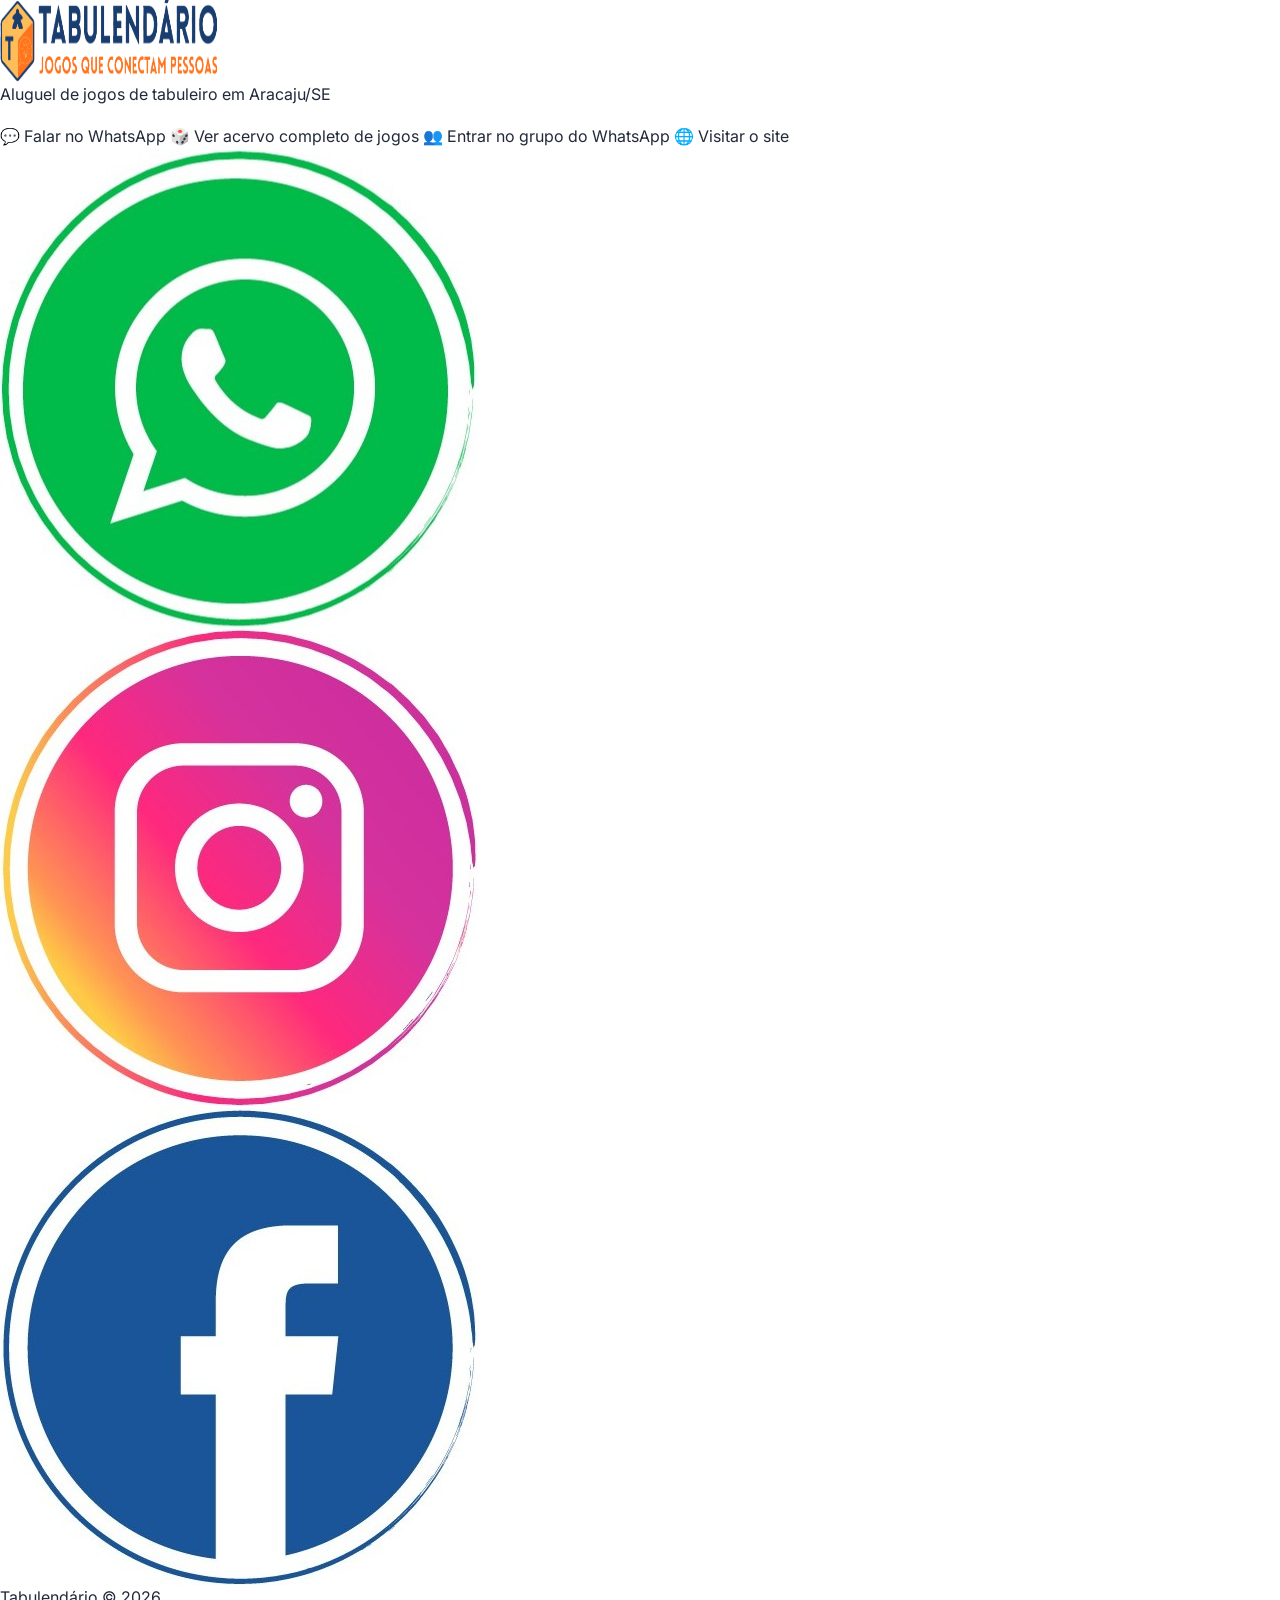
==== links.html @ 5ee8ec60 "Add files via upload" ====
<!DOCTYPE html>
<html lang="pt-BR">
<head>
<meta charset="UTF-8">
<meta name="viewport" content="width=device-width, initial-scale=1.0">
<title>Tabulendário | Links</title>
<meta name="description" content="Todos os links do Tabulendário: fale no WhatsApp, veja o acervo completo de jogos, entre no grupo e siga nas redes sociais.">
<meta name="robots" content="noindex">

<link rel="icon" type="image/png" sizes="32x32" href="images/favicon-32.png">
<link rel="apple-touch-icon" href="images/favicon-180.png">

<link rel="preconnect" href="https://fonts.googleapis.com">
<link rel="preconnect" href="https://fonts.gstatic.com" crossorigin>
<link href="https://fonts.googleapis.com/css2?family=Baloo+2:wght@500;600;700;800&family=Inter:wght@400;500;600;700&display=swap" rel="stylesheet">

<link rel="stylesheet" href="css/style.css">
<link rel="stylesheet" href="css/links.css">
</head>
<body class="links-body">

<main class="links-page">
  <img class="links-logo" src="images/logo-badge.png" alt="Tabulendário — jogos que conectam pessoas" width="220" height="82">
  <p class="links-tagline">Aluguel de jogos de tabuleiro em Aracaju/SE</p>

  <nav class="link-list" aria-label="Links do Tabulendário">
    <a class="link-btn link-btn-primary"
       href="https://wa.me/5579981355465?text=Ol%C3%A1!%20Vim%20pelo%20Instagram%20e%20queria%20saber%20mais%20sobre%20os%20jogos%20para%20aluguel"
       target="_blank" rel="noopener">
      💬 Falar no WhatsApp
    </a>

    <a class="link-btn" href="https://tabulendario.lends.com.br/" target="_blank" rel="noopener">
      🎲 Ver acervo completo de jogos
    </a>

    <a class="link-btn" href="https://chat.whatsapp.com/GCWqp4FGqm8AQjN41ZqPcm?s=cl&p=a&ilr=1" target="_blank" rel="noopener">
      👥 Entrar no grupo do WhatsApp
    </a>

    <a class="link-btn" href="https://www.tabulendario.com/" target="_blank" rel="noopener">
      🌐 Visitar o site
    </a>
  </nav>

  <div class="links-social">
    <a href="https://wa.me/5579981355465" target="_blank" rel="noopener" aria-label="WhatsApp">
      <img src="images/logo_whastsapp.jpg" alt="WhatsApp">
    </a>
    <a href="https://www.instagram.com/tabulendario?igsh=bjV6NnJyZjQ5bWQ3" target="_blank" rel="noopener" aria-label="Instagram">
      <img src="images/logo_insta.jpg" alt="Instagram">
    </a>
    <a href="https://www.facebook.com/share/19KmJBcC8f/" target="_blank" rel="noopener" aria-label="Facebook">
      <img src="images/logo_face.jpg" alt="Facebook">
    </a>
  </div>

  <p class="links-footer">Tabulendário © <span id="year"></span></p>
</main>

<script>document.getElementById('year').textContent = new Date().getFullYear();</script>
</body>
</html>
---- css/style.css ----
/* =========================================================
   Tabulendário — Design tokens
   ========================================================= */
:root{
  --navy: #1A3D6F;
  --navy-deep: #0F2748;
  --orange: #F29E46;
  --orange-vivid: #FF751F;
  --cream: #FBF6EC;
  --white: #FFFFFF;
  --ink: #22293A;
  --ink-soft: #4B5468;
  --line: #E7DFCF;

  --font-display: "Baloo 2", system-ui, sans-serif;
  --font-body: "Inter", system-ui, sans-serif;

  --radius: 18px;
  --radius-sm: 10px;
  --shadow: 0 12px 30px -12px rgba(15,39,72,.25);
  --wrap: 1140px;
}

*{box-sizing:border-box}
html{scroll-behavior:smooth}
body{
  margin:0;
  font-family:var(--font-body);
  color:var(--ink);
  background:var(--white);
  line-height:1.6;
  -webkit-font-smoothing:antialiased;
}
img{max-width:100%;display:block}
a{color:inherit;text-decoration:none}
ul,ol{margin:0;padding:0;list-style:none}
h1,h2,h3,h4{font-family:var(--font-display);color:var(--navy);line-height:1.15;margin:0 0 .5em}
p{margin:0 0 1em}

.skip-link{
  position:absolute; left:-999px; top:0; background:var(--navy); color:#fff;
  padding:10px 16px; z-index:200; border-radius:0 0 8px 0;
}
.skip-link:focus{left:0}

.wrap{max-width:var(--wrap); margin:0 auto; padding:0 24px}

.eyebrow{
  font-family:var(--font-display); font-weight:600; letter-spacing:.02em;
  color:var(--orange-vivid); text-transform:uppercase; font-size:.82rem;
  margin:0 0 .6em;
}
.center{text-align:center; margin-left:auto; margin-right:auto}
.lead-sm{max-width:620px}

/* =========================================================
   Buttons
   ========================================================= */
.btn{
  display:inline-flex; align-items:center; justify-content:center; gap:8px;
  font-family:var(--font-display); font-weight:600; font-size:1rem;
  padding:13px 26px; border-radius:999px; border:2px solid transparent;
  transition:transform .15s ease, box-shadow .15s ease, background-color .15s ease, color .15s ease;
  cursor:pointer; white-space:nowrap;
}
.btn:hover{transform:translateY(-2px)}
.btn-primary{background:var(--orange-vivid); color:#fff; box-shadow:0 10px 20px -8px rgba(255,117,31,.55)}
.btn-primary:hover{background:#e8620f}
.btn-outline{border-color:var(--navy); color:var(--navy); background:transparent}
.btn-outline:hover{background:var(--navy); color:#fff}
.btn-white{background:#fff; color:var(--navy)}
.btn-white:hover{background:var(--cream)}
.btn-lg{padding:16px 34px; font-size:1.05rem}
.btn-nav{padding:10px 20px; font-size:.92rem}

/* =========================================================
   Header
   ========================================================= */
.site-header{
  position:sticky; top:0; z-index:100;
  background:rgba(255,255,255,.92); backdrop-filter:blur(8px);
  border-bottom:1px solid var(--line);
}
.header-inner{display:flex; align-items:center; gap:24px; padding-block:12px}
.brand{display:flex; align-items:center; gap:10px; margin-right:auto}
.brand img{height:50px; width:auto}
.nav{display:flex; gap:28px}
.nav a{font-weight:600; font-size:.95rem; color:var(--ink-soft); transition:color .15s}
.nav a:hover{color:var(--orange-vivid)}

.nav-toggle{
  display:none; flex-direction:column; justify-content:center; gap:5px;
  width:38px; height:38px; border:none; background:none; cursor:pointer;
}
.nav-toggle span{display:block; height:2px; background:var(--navy); border-radius:2px}

/* =========================================================
   Hero
   ========================================================= */
.hero{
  background: radial-gradient(1100px 500px at 85% -10%, #FDEBD5 0%, var(--cream) 55%, var(--cream) 100%);
  padding: 72px 0 88px;
}
.hero-inner{display:grid; grid-template-columns:1.05fr .95fr; gap:56px; align-items:center}
.hero h1{font-size:clamp(2.2rem, 4vw, 3.4rem); letter-spacing:-.01em}
.highlight{color:var(--orange-vivid)}
.hero .lead{font-size:1.1rem; color:var(--ink-soft); max-width:46ch}
.hero-actions{display:flex; gap:14px; flex-wrap:wrap; margin-top:8px}

.hero-media{position:relative}
.hero-media img{
  border-radius:var(--radius); box-shadow:var(--shadow);
  aspect-ratio:3/4; object-fit:cover; width:100%;
}
.hero-media-tag{
  position:absolute; left:-18px; bottom:-18px;
  background:var(--navy); color:#fff; border-radius:var(--radius-sm);
  padding:14px 18px; box-shadow:var(--shadow);
  display:flex; flex-direction:column; line-height:1.1;
}
.hero-media-tag strong{font-family:var(--font-display); font-size:1.6rem; color:var(--orange)}
.hero-media-tag span{font-size:.78rem; opacity:.85}

/* =========================================================
   Sections
   ========================================================= */
.section{padding:88px 0}
.section.alt{background:var(--cream)}
.section h2{font-size:clamp(1.7rem, 3vw, 2.3rem); margin-bottom:.35em}
.section > .wrap > .eyebrow, .section > .wrap > h2{margin-left:auto; margin-right:auto}

.two-col{display:grid; grid-template-columns:1fr 1fr; gap:56px; align-items:center}
.two-col.reverse .img-frame{order:2}
.two-col.reverse > div:last-child{order:1}

.img-frame img{border-radius:var(--radius); box-shadow:var(--shadow); width:100%; object-fit:cover}

.benefits{display:grid; gap:12px; margin:22px 0 28px}
.benefits li{
  position:relative; padding-left:32px; color:var(--ink-soft); font-weight:500;
}
.benefits li::before{
  content:"⚀"; position:absolute; left:0; top:-1px;
  font-size:1.25rem; line-height:1; color:var(--navy);
  width:auto; height:auto; background:none;
}
.benefits li:nth-child(2)::before{content:"⚁"}
.benefits li:nth-child(3)::before{content:"⚂"}
.benefits li:nth-child(4)::before{content:"⚃"}
.benefits li:nth-child(5)::before{content:"⚄"}
.benefits li:nth-child(6)::before{content:"⚅"}

/* =========================================================
   Trilha (Como funciona) — elemento assinatura
   ========================================================= */
.track{
  display:grid; grid-template-columns:repeat(4,1fr); gap:0;
  margin-top:56px; position:relative;
}
.track::before{
  content:""; position:absolute; top:26px; left:calc(12.5% - 2px); right:calc(12.5% - 2px);
  height:3px; background:repeating-linear-gradient(90deg, var(--orange) 0 14px, transparent 14px 24px);
  z-index:0;
}
.track-step{
  position:relative; z-index:1; text-align:center; padding:0 18px;
}
.track-dot{
  display:flex; align-items:center; justify-content:center;
  width:52px; height:52px; border-radius:14px; margin:0 auto 18px;
  background:var(--navy); color:#fff; font-family:var(--font-display);
  font-weight:700; font-size:1.3rem; box-shadow:var(--shadow);
}
.track-step:nth-child(even) .track-dot{background:var(--orange-vivid)}
.track-step h3{font-size:1.1rem; margin-bottom:.35em}
.track-step p{color:var(--ink-soft); font-size:.95rem; max-width:22ch; margin-inline:auto}

/* =========================================================
   Banner de preços
   ========================================================= */
.banner-precos-wrap{margin:32px auto 28px; text-align:center}
.banner-precos{
  max-width:720px; width:100%; margin:0 auto;
  border-radius:var(--radius); box-shadow:var(--shadow);
}

/* =========================================================
   Categorias (Quanto custa)
   ========================================================= */
.categories-grid{
  display:grid; grid-template-columns:repeat(4, 1fr); gap:20px;
  margin:28px 0 32px;
}
.category-card{
  display:block; border-radius:var(--radius-sm); overflow:hidden;
  box-shadow:var(--shadow); transition:transform .15s ease, box-shadow .15s ease;
}
.category-card img{aspect-ratio:1/1; object-fit:cover; width:100%}
.category-card:hover{transform:translateY(-4px); box-shadow:0 16px 34px -12px rgba(15,39,72,.35)}

@media (max-width: 700px){
  .categories-grid{grid-template-columns:1fr 1fr}
}

/* =========================================================
   CTA band
   ========================================================= */
.cta-band{
  background:linear-gradient(135deg, var(--navy) 0%, var(--navy-deep) 100%);
  color:#fff;
}
.cta-band h2{color:#fff}
.cta-band .lead-sm{color:#CBD8EC; margin-inline:auto}

/* =========================================================
   Footer
   ========================================================= */
.site-footer{background:var(--white); color:var(--ink-soft); padding-top:56px; border-top:1px solid var(--line)}
.footer-inner{display:grid; grid-template-columns:1.4fr 1fr 1fr; gap:40px; padding-bottom:36px; align-items:center}
.footer-brand{display:flex; flex-direction:column; align-items:flex-start; gap:14px}
.footer-brand img{width:150px; height:auto}
.footer-brand p{color:var(--ink-soft); font-size:.92rem}
.footer-tagline{color:var(--ink-soft); font-size:.92rem; margin-bottom:1.2em}
.footer-col h4{font-family:var(--font-display); color:var(--navy); font-size:1rem; margin-bottom:.7em}
.footer-col a{color:var(--ink-soft); transition:color .15s}
.footer-col a:hover{color:var(--orange-vivid)}
.fine-print{font-size:.8rem; color:#8A93A6}

.footer-social{display:flex; gap:14px; align-items:center; margin-top:6px}
.footer-social img{height:36px; width:auto; border-radius:8px; display:block}
.footer-bottom{
  border-top:1px solid var(--line); padding:18px 24px; text-align:center;
  font-size:.85rem; color:#8A93A6;
}

/* =========================================================
   WhatsApp floating button
   ========================================================= */
.whatsapp-float{
  position:fixed; right:22px; bottom:22px; z-index:150;
  width:60px; height:60px; border-radius:50%;
  background:#25D366; color:#fff;
  display:flex; align-items:center; justify-content:center;
  box-shadow:0 12px 26px -8px rgba(37,211,102,.6);
  transition:transform .15s ease;
}
.whatsapp-float:hover{transform:scale(1.08)}

/* =========================================================
   Responsive
   ========================================================= */
@media (max-width: 880px){
  .hero-inner{grid-template-columns:1fr; gap:40px}
  .hero-media{order:-1; max-width:360px; margin:0 auto}
  .two-col{grid-template-columns:1fr}
  .two-col.reverse .img-frame{order:-1}
  .track{grid-template-columns:1fr; gap:32px}
  .track::before{display:none}
  .track-step{text-align:left; padding-left:76px; min-height:52px}
  .track-dot{position:absolute; left:0; top:0; margin:0}
  .track-step p{margin-inline:0}
  .footer-inner{grid-template-columns:1fr; gap:28px}
}

/* =========================================================
   Carrossel — Jogos em destaque
   ========================================================= */
.carousel{position:relative; display:flex; align-items:center; gap:12px; margin-top:44px}
.carousel-viewport{flex:1; overflow:hidden}
.carousel-track{
  display:flex; gap:20px; transition:transform .45s ease;
}
.carousel-track.no-transition{transition:none}
.carousel-card{flex:0 0 auto; width:200px; display:block}
.carousel-thumb{
  aspect-ratio:3/4; border-radius:var(--radius-sm); box-shadow:var(--shadow);
  overflow:hidden; background:var(--cream);
  transition:transform .15s ease;
}
.carousel-thumb img{width:100%; height:100%; object-fit:cover}
.carousel-card:hover .carousel-thumb{transform:translateY(-4px)}
.carousel-caption{
  margin:10px 0 0; text-align:center; font-family:var(--font-display);
  font-weight:600; color:var(--navy); font-size:.95rem;
}
.carousel-arrow{
  flex:0 0 auto; width:42px; height:42px; border-radius:50%; border:none;
  background:#fff; box-shadow:var(--shadow); color:var(--navy); font-size:1rem;
  cursor:pointer; display:flex; align-items:center; justify-content:center;
  transition:background-color .15s ease;
}
.carousel-arrow:hover{background:var(--cream)}

/* =========================================================
   Avaliações — carrossel (uma por vez)
   ========================================================= */
.reviews-summary{text-align:center; margin-bottom:40px}
.reviews-rating{
  font-family:var(--font-display); font-weight:800; font-size:3rem; color:var(--navy);
  line-height:1; margin-bottom:.1em;
}
.reviews-stars{color:var(--orange-vivid); font-size:1.4rem; letter-spacing:2px; margin-bottom:.3em}
.reviews-count{color:var(--ink-soft); margin-bottom:.6em}
.reviews-google{font-weight:600; color:var(--navy); border-bottom:2px solid var(--orange-vivid)}
.reviews-google:hover{color:var(--orange-vivid)}

.testimonial-carousel{display:flex; align-items:center; gap:16px; max-width:720px; margin:0 auto}
.testimonial-viewport{flex:1; overflow:hidden}
.testimonial-track{display:flex; transition:transform .45s ease}

.review-card{
  flex:0 0 100%; background:#fff; border-radius:var(--radius-sm); box-shadow:var(--shadow);
  padding:28px; min-height:180px;
}
.review-head{display:flex; align-items:center; gap:12px; margin-bottom:10px}
.review-avatar{
  width:38px; height:38px; border-radius:50%; flex:0 0 auto;
  background:var(--navy); color:#fff; font-family:var(--font-display); font-weight:700;
  display:flex; align-items:center; justify-content:center;
}
.review-head strong{display:block; font-size:.95rem; color:var(--navy)}
.review-time{font-size:.78rem; color:var(--ink-soft)}
.review-stars{color:var(--orange-vivid); font-size:.9rem; letter-spacing:1px; margin-bottom:8px}
.review-card p{margin:0; color:var(--ink-soft); font-size:.95rem}

.testimonial-dots{display:flex; justify-content:center; gap:8px; margin-top:22px}
.testimonial-dot{
  width:9px; height:9px; border-radius:50%; background:var(--line); border:none;
  padding:0; cursor:pointer; transition:background-color .15s ease;
}
.testimonial-dot.active{background:var(--orange-vivid)}

@media (max-width: 700px){
  .carousel-card{width:150px}
}

@media (max-width: 760px){
  .nav{
    position:fixed; inset:64px 16px auto 16px; flex-direction:column; gap:2px;
    background:#fff; border-radius:var(--radius); box-shadow:var(--shadow);
    padding:10px; transform:translateY(-12px); opacity:0; pointer-events:none;
    transition:opacity .15s ease, transform .15s ease;
  }
  .nav.open{opacity:1; transform:translateY(0); pointer-events:auto}
  .nav a{padding:12px 14px; border-radius:var(--radius-sm)}
  .nav a:hover{background:var(--cream)}
  .nav-toggle{display:flex}
  .btn-nav{display:none}
}

@media (prefers-reduced-motion: reduce){
  html{scroll-behavior:auto}
  .btn, .whatsapp-float{transition:none}
}
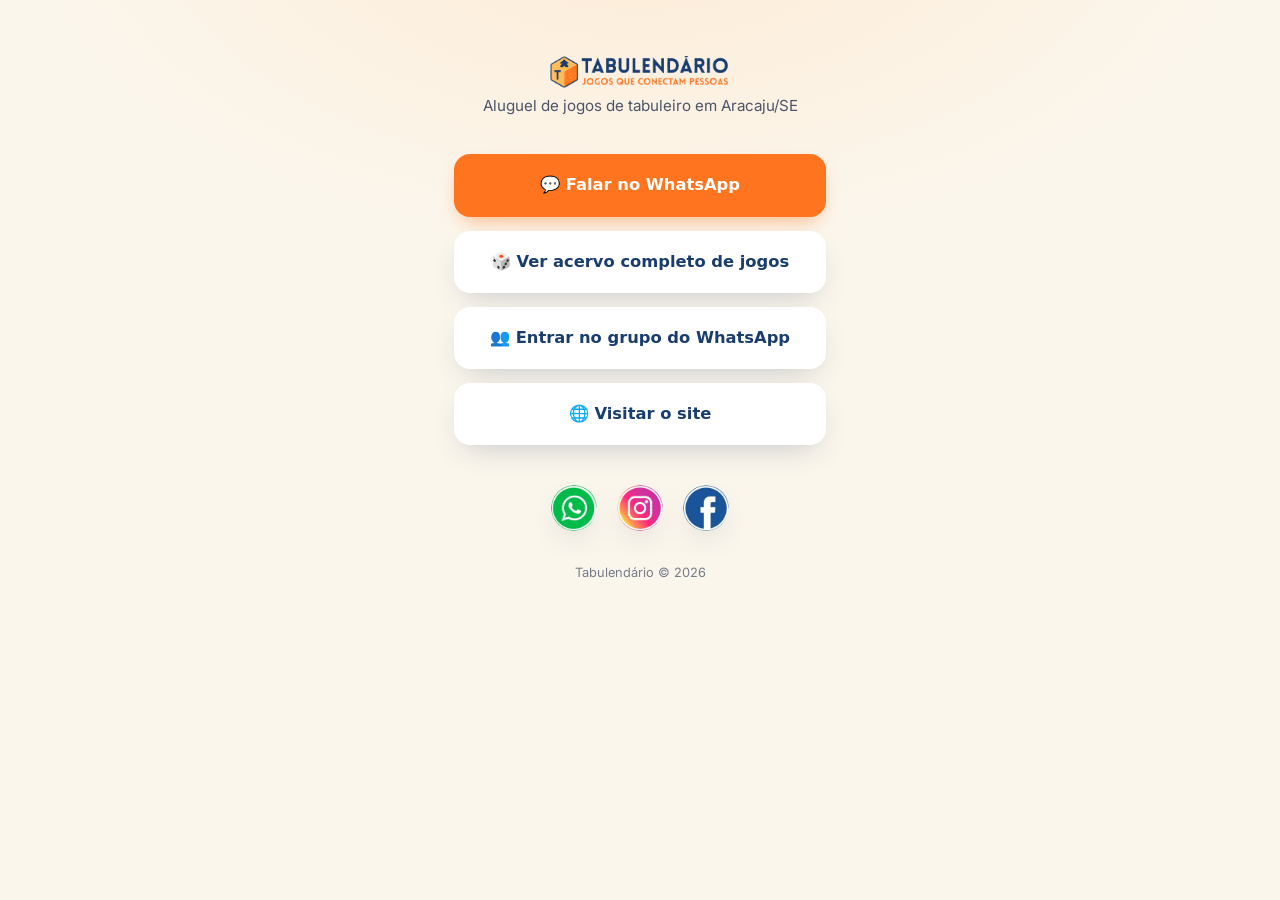
==== commit 9f15a73c: "Adiciona novas paginas, imagens, SEO e melhorias gerais - Adiciona pagina links.html e estilos css/l" ====
--- a/links.html
+++ b/links.html
@@ -1,6 +1,25 @@
 <!DOCTYPE html>
 <html lang="pt-BR">
 <head>
+<!-- Meta Pixel Code -->
+<script>
+!function(f,b,e,v,n,t,s)
+{if(f.fbq)return;n=f.fbq=function(){n.callMethod?
+n.callMethod.apply(n,arguments):n.queue.push(arguments)};
+if(!f._fbq)f._fbq=n;n.push=n;n.loaded=!0;n.version='2.0';
+n.queue=[];t=b.createElement(e);t.async=!0;
+t.src=v;s=b.getElementsByTagName(e)[0];
+s.parentNode.insertBefore(t,s)}(window, document,'script',
+'https://connect.facebook.net/en_US/fbevents.js');
+fbq('init', '769652489523479');
+fbq('track', 'PageView');
+</script>
+<noscript><img height="1" width="1" style="display:none"
+src="https://www.facebook.com/tr?id=769652489523479&ev=PageView&noscript=1"
+/></noscript>
+<!-- End Meta Pixel Code -->
+
+
 <meta charset="UTF-8">
 <meta name="viewport" content="width=device-width, initial-scale=1.0">
 <title>Tabulendário | Links</title>
@@ -58,6 +77,15 @@
   <p class="links-footer">Tabulendário © <span id="year"></span></p>
 </main>
 
-<script>document.getElementById('year').textContent = new Date().getFullYear();</script>
+<script>
+document.getElementById('year').textContent = new Date().getFullYear();
+
+// Meta Pixel — dispara "Contact" quando alguém clica em qualquer link de WhatsApp
+document.querySelectorAll('a[href*="wa.me"], a[href*="whatsapp.com"]').forEach(link => {
+  link.addEventListener('click', () => {
+    if (typeof fbq === 'function') fbq('track', 'Contact');
+  });
+});
+</script>
 </body>
 </html>
--- a/css/links.css
+++ b/css/links.css
@@ -0,0 +1,60 @@
+/* =========================================================
+   Página de Links — usa os tokens de :root já definidos em style.css
+   ========================================================= */
+
+.links-body{
+  min-height:100vh;
+  background: radial-gradient(1100px 600px at 50% -10%, #FDEBD5 0%, var(--cream) 55%, var(--cream) 100%);
+  display:flex; align-items:flex-start; justify-content:center;
+}
+
+.links-page{
+  width:100%; max-width:420px;
+  padding:56px 24px 40px;
+  display:flex; flex-direction:column; align-items:center;
+  text-align:center;
+}
+
+.links-logo{width:180px; height:auto; margin-bottom:6px}
+
+.links-tagline{
+  color:var(--ink-soft); font-size:.95rem; margin-bottom:36px;
+}
+
+.link-list{
+  display:flex; flex-direction:column; gap:14px; width:100%;
+}
+
+.link-btn{
+  display:flex; align-items:center; justify-content:center; gap:10px;
+  width:100%; padding:16px 20px; border-radius:16px;
+  background:#fff; box-shadow:var(--shadow);
+  font-family:var(--font-display); font-weight:600; font-size:1.02rem;
+  color:var(--navy); border:2px solid transparent;
+  transition:transform .15s ease, box-shadow .15s ease, border-color .15s ease;
+}
+.link-btn:hover{transform:translateY(-2px); border-color:var(--orange)}
+
+.link-btn-primary{
+  background:var(--orange-vivid); color:#fff;
+  box-shadow:0 10px 20px -8px rgba(255,117,31,.55);
+}
+.link-btn-primary:hover{background:#e8620f; border-color:transparent}
+
+.links-social{
+  display:flex; gap:20px; margin-top:40px;
+}
+.links-social img{
+  width:46px; height:46px; border-radius:50%; box-shadow:var(--shadow);
+  transition:transform .15s ease;
+}
+.links-social a:hover img{transform:translateY(-3px)}
+
+.links-footer{
+  margin-top:32px; font-size:.8rem; color:var(--ink-soft); opacity:.75;
+}
+
+@media (max-width:420px){
+  .links-page{padding:44px 20px 32px}
+  .link-btn{padding:15px 16px; font-size:.98rem}
+}
